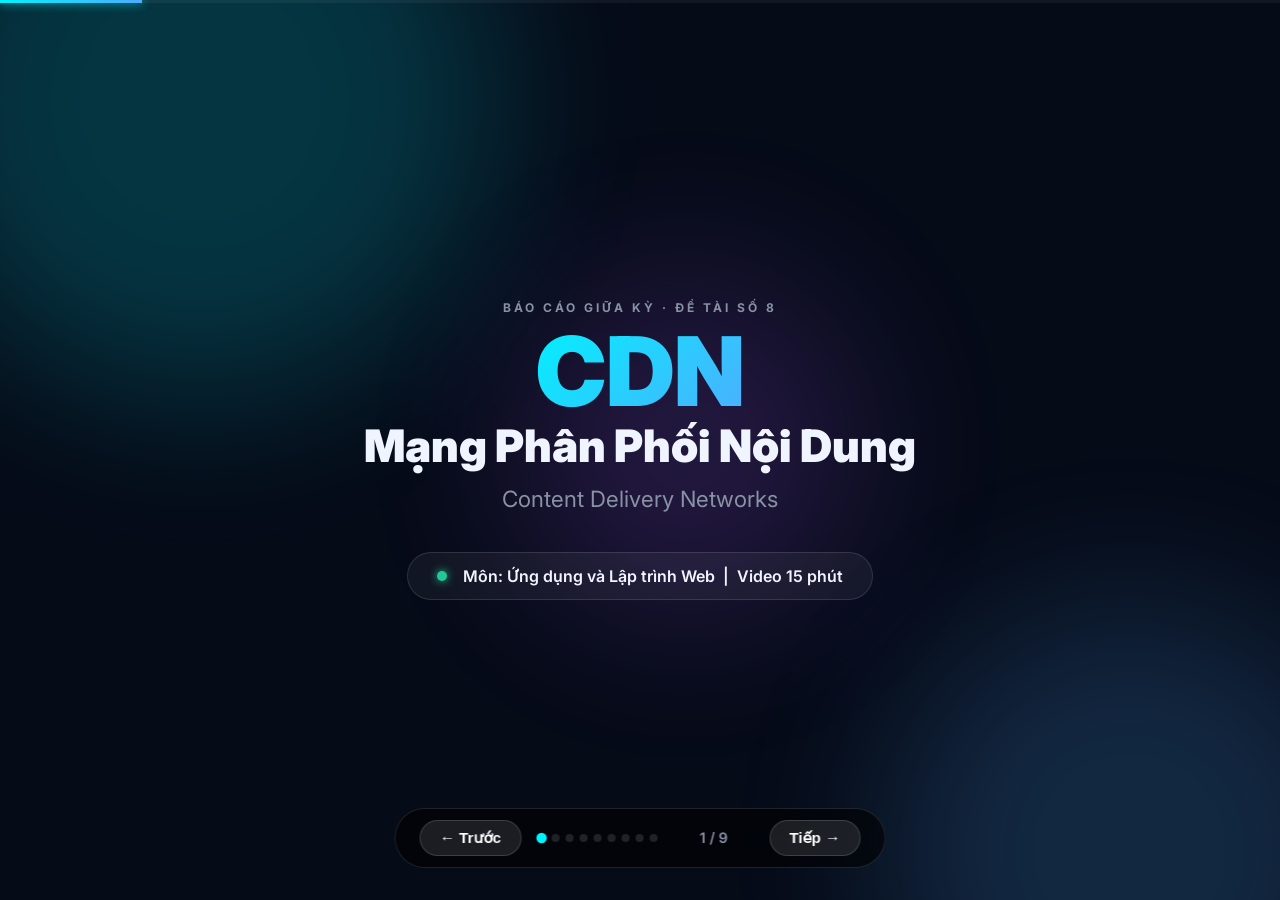
==== slides/slide.html @ ad90aac3 "a" ====
<!DOCTYPE html>
<html lang="vi">
<head>
    <meta charset="UTF-8">
    <meta name="viewport" content="width=device-width, initial-scale=1.0">
    <title>CDN – Mạng Phân Phối Nội Dung | Báo Cáo Giữa Kỳ</title>
    <link href="https://fonts.googleapis.com/css2?family=Inter:wght@300;400;600;700;800;900&display=swap" rel="stylesheet">
    <style>
        :root {
            --cyan: #00f2fe;
            --blue: #4facfe;
            --green: #20c997;
            --red: #ff4d4f;
            --yellow: #ffd700;
            --purple: #a855f7;
            --bg: #060b18;
            --card: rgba(255,255,255,0.05);
            --border: rgba(255,255,255,0.12);
            --text: #f0f4ff;
            --muted: #8892a4;
        }

        *, *::before, *::after { box-sizing: border-box; margin: 0; padding: 0; }

        body {
            font-family: 'Inter', sans-serif;
            background: var(--bg);
            color: var(--text);
            height: 100vh;
            overflow: hidden;
            user-select: none;
        }

        /* ── SLIDE CONTAINER ─────────────────────────── */
        .deck { width: 100%; height: 100vh; position: relative; }

        .slide {
            position: absolute;
            inset: 0;
            display: flex;
            flex-direction: column;
            justify-content: center;
            align-items: center;
            padding: 4rem 6rem;
            opacity: 0;
            pointer-events: none;
            transition: opacity 0.6s ease, transform 0.6s ease;
            transform: translateX(60px);
        }

        .slide.active {
            opacity: 1;
            pointer-events: all;
            transform: translateX(0);
        }

        .slide.exit {
            opacity: 0;
            transform: translateX(-60px);
        }

        /* ── ANIMATED BACKGROUND ─────────────────────── */
        .bg-orb {
            position: fixed;
            border-radius: 50%;
            filter: blur(80px);
            opacity: 0.18;
            pointer-events: none;
            animation: drift 12s ease-in-out infinite alternate;
        }

        .bg-orb-1 { width: 600px; height: 600px; background: var(--cyan); top: -200px; left: -100px; animation-delay: 0s; }
        .bg-orb-2 { width: 500px; height: 500px; background: var(--blue); bottom: -200px; right: -100px; animation-delay: -6s; }
        .bg-orb-3 { width: 350px; height: 350px; background: var(--purple); top: 30%; left: 40%; animation-delay: -3s; }

        @keyframes drift {
            0%   { transform: translate(0, 0) scale(1); }
            100% { transform: translate(40px, 30px) scale(1.1); }
        }

        /* ── NAVBAR ──────────────────────────────────── */
        .nav {
            position: fixed;
            bottom: 2rem;
            left: 50%;
            transform: translateX(-50%);
            display: flex;
            align-items: center;
            gap: 1rem;
            background: rgba(0,0,0,0.6);
            backdrop-filter: blur(20px);
            border: 1px solid var(--border);
            border-radius: 50px;
            padding: 0.7rem 1.5rem;
            z-index: 100;
        }

        .nav-btn {
            background: rgba(255,255,255,0.1);
            border: 1px solid rgba(255,255,255,0.15);
            color: white;
            padding: 0.5rem 1.2rem;
            border-radius: 30px;
            font-size: 0.95rem;
            font-weight: 600;
            cursor: pointer;
            transition: all 0.2s;
        }
        .nav-btn:hover { background: var(--cyan); color: #000; border-color: var(--cyan); }

        .slide-counter {
            font-size: 0.9rem;
            color: var(--muted);
            font-weight: 600;
            min-width: 80px;
            text-align: center;
        }

        .pip-row {
            display: flex;
            gap: 6px;
        }

        .pip {
            width: 8px;
            height: 8px;
            border-radius: 50%;
            background: var(--border);
            cursor: pointer;
            transition: all 0.3s;
        }
        .pip.active { background: var(--cyan); transform: scale(1.3); }

        /* ── SLIDE TIME BADGE ────────────────────────── */
        .time-badge {
            display: inline-flex;
            align-items: center;
            gap: 0.4rem;
            background: rgba(0,242,254,0.12);
            border: 1px solid rgba(0,242,254,0.3);
            padding: 0.35rem 1rem;
            border-radius: 30px;
            font-size: 0.8rem;
            font-weight: 700;
            color: var(--cyan);
            letter-spacing: 0.5px;
            margin-bottom: 1.5rem;
            text-transform: uppercase;
        }

        /* ── TYPOGRAPHY ──────────────────────────────── */
        .slide-title {
            font-size: clamp(2rem, 5vw, 3.5rem);
            font-weight: 900;
            line-height: 1.1;
            text-align: center;
            margin-bottom: 1.5rem;
        }

        .gradient-text {
            background: linear-gradient(135deg, var(--cyan), var(--blue));
            -webkit-background-clip: text;
            background-clip: text;
            -webkit-text-fill-color: transparent;
        }

        .gradient-green {
            background: linear-gradient(135deg, var(--green), #4ade80);
            -webkit-background-clip: text;
            background-clip: text;
            -webkit-text-fill-color: transparent;
        }

        .slide-sub {
            font-size: 1.15rem;
            color: var(--muted);
            text-align: center;
            max-width: 700px;
            line-height: 1.7;
        }

        /* ── SECTION LABEL ───────────────────────────── */
        .section-label {
            font-size: 0.75rem;
            text-transform: uppercase;
            letter-spacing: 3px;
            color: var(--muted);
            margin-bottom: 0.5rem;
            font-weight: 700;
        }

        /* ── CARDS / GRID ────────────────────────────── */
        .cards-grid {
            display: grid;
            gap: 1.2rem;
            width: 100%;
            max-width: 900px;
            margin-top: 1rem;
        }

        .cards-grid.col-2 { grid-template-columns: 1fr 1fr; }
        .cards-grid.col-3 { grid-template-columns: 1fr 1fr 1fr; }
        .cards-grid.col-4 { grid-template-columns: 1fr 1fr 1fr 1fr; }

        .card {
            background: var(--card);
            border: 1px solid var(--border);
            border-radius: 16px;
            padding: 1.5rem;
            backdrop-filter: blur(10px);
            transition: transform 0.3s, box-shadow 0.3s;
        }
        .card:hover { transform: translateY(-4px); box-shadow: 0 20px 40px rgba(0,242,254,0.1); }

        .card-icon { font-size: 2rem; margin-bottom: 0.8rem; }
        .card-title { font-size: 1rem; font-weight: 700; margin-bottom: 0.4rem; color: var(--cyan); }
        .card-body { font-size: 0.88rem; color: var(--muted); line-height: 1.6; }

        /* ── COMPARISON CARD ─────────────────────────── */
        .compare-grid {
            display: grid;
            grid-template-columns: 1fr auto 1fr;
            gap: 1.5rem;
            align-items: center;
            width: 100%;
            max-width: 900px;
            margin-top: 1rem;
        }

        .compare-card {
            background: var(--card);
            border-radius: 20px;
            padding: 2rem;
            text-align: center;
            border: 1px solid var(--border);
        }

        .compare-card.bad { border-color: rgba(255,77,79,0.3); }
        .compare-card.good { border-color: rgba(32,201,151,0.3); }

        .compare-metric {
            font-size: 3.5rem;
            font-weight: 900;
        }
        .compare-metric.red { color: var(--red); }
        .compare-metric.green { color: var(--green); }

        .compare-label {
            font-size: 0.85rem;
            color: var(--muted);
            margin-top: 0.4rem;
        }

        .vs-badge {
            font-size: 1.5rem;
            font-weight: 900;
            color: var(--muted);
            background: rgba(255,255,255,0.05);
            border: 1px solid var(--border);
            border-radius: 50%;
            width: 60px;
            height: 60px;
            display: flex;
            align-items: center;
            justify-content: center;
        }

        /* ── FLOW DIAGRAM ────────────────────────────── */
        .flow {
            display: flex;
            align-items: center;
            gap: 0.8rem;
            flex-wrap: wrap;
            justify-content: center;
            margin-top: 1.5rem;
        }

        .flow-node {
            background: var(--card);
            border: 1px solid var(--border);
            border-radius: 12px;
            padding: 0.8rem 1.2rem;
            text-align: center;
            font-size: 0.85rem;
            font-weight: 600;
        }
        .flow-node.highlight { border-color: var(--cyan); color: var(--cyan); background: rgba(0,242,254,0.08); }
        .flow-node.hit { border-color: var(--green); color: var(--green); background: rgba(32,201,151,0.08); }
        .flow-node.miss { border-color: var(--red); color: var(--red); background: rgba(255,77,79,0.08); }

        .flow-arrow { color: var(--cyan); font-size: 1.3rem; }

        /* ── CODE BLOCK ──────────────────────────────── */
        .code-block {
            background: rgba(0,0,0,0.5);
            border: 1px solid var(--border);
            border-radius: 12px;
            padding: 1.2rem 1.5rem;
            font-family: 'Courier New', monospace;
            font-size: 0.9rem;
            color: #7ef0b7;
            line-height: 1.8;
            margin-top: 1rem;
            width: 100%;
            max-width: 700px;
        }

        .code-key { color: var(--cyan); }
        .code-val { color: #ffd700; }

        /* ── VENDOR CARDS ────────────────────────────── */
        .vendor-logo {
            font-size: 2.5rem;
            margin-bottom: 0.5rem;
        }

        /* ── PROGRESS BAR ────────────────────────────── */
        .progress-bar-wrap {
            position: fixed;
            top: 0; left: 0; right: 0;
            height: 3px;
            background: rgba(255,255,255,0.05);
            z-index: 200;
        }
        .progress-bar {
            height: 100%;
            background: linear-gradient(90deg, var(--cyan), var(--blue));
            transition: width 0.5s ease;
            box-shadow: 0 0 10px var(--cyan);
        }

        /* ── SLIDE-SPECIFIC ──────────────────────────── */

        /* Title */
        #s0 .giant-title {
            font-size: clamp(3rem, 8vw, 6rem);
            font-weight: 900;
            line-height: 1;
            text-align: center;
        }
        #s0 .subtitle {
            font-size: 1.4rem;
            color: var(--muted);
            text-align: center;
            margin-top: 1rem;
        }
        #s0 .author-chip {
            margin-top: 2.5rem;
            display: flex;
            align-items: center;
            gap: 1rem;
            background: var(--card);
            border: 1px solid var(--border);
            border-radius: 50px;
            padding: 0.8rem 1.8rem;
            font-weight: 600;
        }
        #s0 .dot {
            width: 10px; height: 10px;
            border-radius: 50%;
            background: var(--green);
            box-shadow: 0 0 8px var(--green);
            animation: pulse 2s infinite;
        }
        @keyframes pulse {
            0%, 100% { opacity: 1; transform: scale(1); }
            50% { opacity: 0.5; transform: scale(1.3); }
        }

        /* Highlight box */
        .highlight-box {
            background: linear-gradient(135deg, rgba(0,242,254,0.08), rgba(79,172,254,0.08));
            border: 1px solid rgba(0,242,254,0.25);
            border-radius: 16px;
            padding: 1.2rem 1.8rem;
            font-size: 1rem;
            line-height: 1.7;
            max-width: 800px;
            margin-top: 1rem;
        }

        .step-list {
            list-style: none;
            display: flex;
            flex-direction: column;
            gap: 0.9rem;
            width: 100%;
            max-width: 800px;
            margin-top: 1rem;
        }
        .step-list li {
            display: flex;
            align-items: flex-start;
            gap: 1rem;
            background: var(--card);
            border: 1px solid var(--border);
            border-radius: 12px;
            padding: 1rem 1.2rem;
            font-size: 0.95rem;
            line-height: 1.5;
        }
        .step-list .step-num {
            background: linear-gradient(135deg, var(--cyan), var(--blue));
            color: #000;
            font-weight: 800;
            min-width: 32px;
            height: 32px;
            border-radius: 50%;
            display: flex;
            align-items: center;
            justify-content: center;
            font-size: 0.85rem;
            flex-shrink: 0;
        }
        .step-list .step-label { font-weight: 700; color: var(--cyan); }

        /* Conclusion slide */
        #s8 .big-quote {
            font-size: clamp(1.2rem, 2.5vw, 1.6rem);
            font-weight: 700;
            text-align: center;
            line-height: 1.6;
            max-width: 800px;
            opacity: 0.9;
        }

        .tag-row {
            display: flex;
            flex-wrap: wrap;
            gap: 0.8rem;
            justify-content: center;
            margin-top: 1.5rem;
        }
        .tag {
            padding: 0.4rem 1rem;
            border-radius: 30px;
            font-size: 0.85rem;
            font-weight: 700;
            border: 1px solid;
        }
        .tag-cyan { color: var(--cyan); border-color: var(--cyan); background: rgba(0,242,254,0.08); }
        .tag-green { color: var(--green); border-color: var(--green); background: rgba(32,201,151,0.08); }
        .tag-purple { color: var(--purple); border-color: var(--purple); background: rgba(168,85,247,0.08); }
        .tag-yellow { color: var(--yellow); border-color: var(--yellow); background: rgba(255,215,0,0.08); }
    </style>
</head>
<body>

<!-- PROGRESS BAR -->
<div class="progress-bar-wrap"><div class="progress-bar" id="progress"></div></div>

<!-- BACKGROUND ORBS -->
<div class="bg-orb bg-orb-1"></div>
<div class="bg-orb bg-orb-2"></div>
<div class="bg-orb bg-orb-3"></div>

<div class="deck" id="deck">

    <!-- ─── SLIDE 0: TITLE ──────────────────────────────── -->
    <div class="slide active" id="s0">
        <div class="section-label">Báo Cáo Giữa Kỳ · Đề Tài Số 8</div>
        <div class="giant-title">
            <span class="gradient-text">CDN</span>
        </div>
        <div class="giant-title" style="font-size: clamp(1.8rem,4vw,2.8rem); margin-top:0.3rem; color: var(--text);">
            Mạng Phân Phối Nội Dung
        </div>
        <div class="subtitle">Content Delivery Networks</div>
        <div class="author-chip">
            <div class="dot"></div>
            <span>Môn: Ứng dụng và Lập trình Web&nbsp;&nbsp;|&nbsp;&nbsp;Video 15 phút</span>
        </div>
    </div>

    <!-- ─── SLIDE 1: VẤN ĐỀ ────────────────────────────── -->
    <div class="slide" id="s1">
        <div class="time-badge">⏱ 0:00 – 4:00 · Lý Thuyết</div>
        <div class="section-label">Bài Toán Đặt Ra</div>
        <div class="slide-title">
            "World Wide <span class="gradient-text">Wait</span>"
        </div>
        <div class="slide-sub">
            Máy chủ duy nhất ở Mỹ phải phục vụ toàn bộ người dùng thế giới
            → Độ trễ cáp quang biển lên đến <strong style="color:var(--red)">300+ ms</strong>
        </div>
        <div class="compare-grid" style="max-width:800px; margin-top:2rem;">
            <div class="compare-card bad">
                <div style="font-size:2rem">🐢</div>
                <div class="compare-metric red">350ms</div>
                <div class="compare-label">TTFB – Không có CDN<br><small>Hà Nội → New York → Hà Nội</small></div>
            </div>
            <div class="vs-badge">VS</div>
            <div class="compare-card good">
                <div style="font-size:2rem">⚡</div>
                <div class="compare-metric green">&lt;30ms</div>
                <div class="compare-label">TTFB – Có CDN<br><small>Hà Nội → PoP Việt Nam</small></div>
            </div>
        </div>
    </div>

    <!-- ─── SLIDE 2: CDN HOẠT ĐỘNG NHƯ THỀ NÀO ─────────── -->
    <div class="slide" id="s2">
        <div class="time-badge">⏱ 1:30 – 4:00 · Kiến Trúc</div>
        <div class="section-label">Nguyên Lý Hoạt Động</div>
        <div class="slide-title">Caching Points <span class="gradient-text">(PoPs)</span></div>
        <div class="flow">
            <div class="flow-node">👤 Người dùng<br><small style="color:var(--muted)">Hà Nội, VN</small></div>
            <div class="flow-arrow">→</div>
            <div class="flow-node highlight">🌐 BGP Anycast<br><small>Định tuyến thông minh</small></div>
            <div class="flow-arrow">→</div>
            <div class="flow-node hit">⚡ Edge PoP<br><small>TP. HCM / Singapore</small></div>
            <div class="flow-arrow" style="color:var(--muted)">~~</div>
            <div class="flow-node miss">🏢 Origin Server<br><small>Ít khi cần đến</small></div>
        </div>
        <div class="highlight-box" style="margin-top:1.8rem">
            <strong style="color:var(--cyan)">Giao thức BGP Anycast:</strong>
            Tự động định tuyến lưu lượng tới trạm Edge Server <em>gần nhất về mặt vật lý</em>.
            Dữ liệu được Cache tại PoP → phản hồi ngay lập tức mà không cần chạm Origin.
        </div>
    </div>

    <!-- ─── SLIDE 3: 4 LỢI ÍCH ─────────────────────────── -->
    <div class="slide" id="s3">
        <div class="time-badge">⏱ 4:00 – 6:00 · Lợi Ích</div>
        <div class="section-label">Tại Sao Cần CDN?</div>
        <div class="slide-title">4 Lợi Ích <span class="gradient-text">Sống Còn</span></div>
        <div class="cards-grid col-2" style="max-width:860px">
            <div class="card">
                <div class="card-icon">🚀</div>
                <div class="card-title">Hiệu Suất (Performance)</div>
                <div class="card-body">Rút ngắn TTFB từ hàng trăm ms xuống còn <strong style="color:var(--green)">&lt; 30ms</strong>. Cache tại Edge = phản hồi tốc độ ánh sáng.</div>
            </div>
            <div class="card">
                <div class="card-icon">🛡️</div>
                <div class="card-title">Độ Sẵn Sàng (Availability)</div>
                <div class="card-body">Origin sập? Edge dùng <strong>Stale Data</strong> để tiếp tục phục vụ. Người dùng không biết web đang gặp sự cố.</div>
            </div>
            <div class="card">
                <div class="card-icon">📈</div>
                <div class="card-title">Khả Năng Mở Rộng (Scalability)</div>
                <div class="card-body">Lên đến <strong style="color:var(--cyan)">90%</strong> lưu lượng Flash Sale bị CDN hấp thụ trước khi chạm Origin Server.</div>
            </div>
            <div class="card">
                <div class="card-icon">🔒</div>
                <div class="card-title">Bảo Mật (Security)</div>
                <div class="card-body">Tấm khiên chắn DDoS khổng lồ bằng tổng băng thông phân tán của hàng trăm PoP trên toàn cầu.</div>
            </div>
        </div>
    </div>

    <!-- ─── SLIDE 4: NHÀ CUNG CẤP ─────────────────────── -->
    <div class="slide" id="s4">
        <div class="time-badge">⏱ 6:00 – 8:00 · So Sánh</div>
        <div class="section-label">Thị Trường CDN Toàn Cầu</div>
        <div class="slide-title">Các Nền Tảng <span class="gradient-text">Phổ Biến</span></div>
        <div class="cards-grid col-4" style="max-width:1100px">
            <div class="card" style="border-color: rgba(245,130,32,0.4); text-align:center">
                <div class="vendor-logo">🟠</div>
                <div class="card-title" style="font-size:1.1rem; color:#f58220">Cloudflare</div>
                <div class="card-body">Proxy DNS + Custom Rules. Phổ cập nhất cho startup. <strong style="color:var(--cyan)">Dùng trong Demo.</strong></div>
            </div>
            <div class="card" style="border-color: rgba(0,95,190,0.4); text-align:center">
                <div class="vendor-logo">🔵</div>
                <div class="card-title" style="font-size:1.1rem; color:#005fbe">Akamai</div>
                <div class="card-body">"Bác cả viễn thông". Chuyên hạ tầng streaming Media khổng lồ như Netflix.</div>
            </div>
            <div class="card" style="border-color: rgba(255,153,0,0.4); text-align:center">
                <div class="vendor-logo">🟡</div>
                <div class="card-title" style="font-size:1.1rem; color:#ff9900">AWS CloudFront</div>
                <div class="card-body">Sinh ra trong AWS. Tích hợp S3, Lambda. Lý tưởng cho dự án dùng hệ sinh thái Amazon.</div>
            </div>
            <div class="card" style="border-color: rgba(255,255,255,0.4); text-align:center">
                <div class="vendor-logo" style="color: #fff;">▲</div>
                <div class="card-title" style="font-size:1.1rem; color:#ffffff">Vercel / Netlify</div>
                <div class="card-body">Mạng Edge Network chuyên biệt cho giới Frontend Web (Next.js, React).</div>
            </div>
        </div>
    </div>

    <!-- ─── SLIDE 5: DEMO TTFB ─────────────────────────── -->
    <div class="slide" id="s5">
        <div class="time-badge">⏱ 8:00 – 11:00 · Thực Nghiệm 1</div>
        <div class="section-label">Demo Trực Tiếp</div>
        <div class="slide-title">Đo Lường <span class="gradient-text">TTFB</span></div>
        <ul class="step-list">
            <li>
                <div class="step-num">1</div>
                <div><span class="step-label">Mở từ ổ cứng cục bộ:</span> Giao diện Dashboard báo <span style="color:var(--yellow)">⚠ Vàng</span> – chưa có CDN relay.</div>
            </li>
            <li>
                <div class="step-num">2</div>
                <div><span class="step-label">Chuyển sang Github Pages:</span> TTFB tụt xuống <span style="color:var(--green)">⚡ &lt;40ms</span> – Fastly Edge PoP Châu Á đã bắt tín hiệu.</div>
            </li>
            <li>
                <div class="step-num">3</div>
                <div><span class="step-label">Ô số 3 báo "HIT":</span> Header <code style="color:var(--cyan)">X-Cache: HIT</code> được JS bắt thành công từ Fastly CDN.</div>
            </li>
        </ul>
        <div class="code-block">
            <span class="code-key">const</span> nav = performance.getEntriesByType(<span class="code-val">"navigation"</span>)[0];<br>
            <span class="code-key">const</span> ttfb = nav.responseStart - nav.requestStart; <span style="color:var(--muted)">// ← TTFB chính xác</span>
        </div>
    </div>

    <!-- ─── SLIDE 6: CACHE INVALIDATION ───────────────── -->
    <div class="slide" id="s6">
        <div class="time-badge">⏱ 11:00 – 13:00 · Thực Nghiệm 2</div>
        <div class="section-label">Demo Invalidation Trực Tiếp</div>
        <div class="slide-title">Cache <span class="gradient-text">Invalidation</span></div>
        <ul class="step-list">
            <li>
                <div class="step-num">1</div>
                <div><span class="step-label">Nút "Cập nhật App":</span> Giả lập việc thay đổi mã nguồn Origin và cấp lệnh <strong>Purge Cache</strong> toàn cầu.</div>
            </li>
            <li>
                <div class="step-num">2</div>
                <div><span class="step-label">Lần quét 1 (Cache MISS):</span> TTFB vọt lên mức cao (>250ms) vì CDN đã xóa bản cũ và phải quay về Mỹ kéo bản mới.</div>
            </li>
            <li>
                <div class="step-num">3</div>
                <div><span class="step-label">Lần quét 2 (Cache HIT):</span> TTFB giảm xuống cực thấp (<40ms) vì bản mới đã được lưu đệm tại PoP SEA.</div>
            </li>
            <li>
                <div class="step-num">4</div>
                <div><span class="step-label">Kết luận:</span> Chứng minh cơ chế kiểm soát tính tức thời của dữ liệu trên mạng lưới CDN phân tán.</div>
            </li>
        </ul>
    </div>

    <!-- ─── SLIDE 7: CUSTOM RULES ──────────────────────── -->
    <div class="slide" id="s7">
        <div class="time-badge">⏱ 13:00 – 15:00 · Thực Nghiệm 3</div>
        <div class="section-label">Yêu Cầu REQ-3</div>
        <div class="slide-title">Custom Rules / <span class="gradient-text">Page Rules</span></div>
        <ul class="step-list">
            <li>
                <div class="step-num">1</div>
                <div><span class="step-label">Tạo Page Rule trên Cloudflare:</span> <code style="color:var(--cyan)">*domain.com/*</code> → <strong>Cache Level: Cache Everything</strong></div>
            </li>
            <li>
                <div class="step-num">2</div>
                <div><span class="step-label">Kích hoạt Rule:</span> Bật trạng thái Active – Cloudflare ép Cache toàn bộ tài nguyên tĩnh bất kể cài đặt máy chủ gốc.</div>
            </li>
            <li>
                <div class="step-num">3</div>
                <div><span class="step-label">Kiểm tra F12 → Network:</span> Response Header trả về <code style="color:var(--green)">CF-Cache-Status: HIT</code> ngay lần F5 đầu tiên.</div>
            </li>
        </ul>
        <div class="code-block">
            <span class="code-key">CF-Cache-Status:</span> <span class="code-val">HIT</span>&nbsp;&nbsp;&nbsp;&nbsp;&nbsp;<span style="color:var(--muted)">← Custom Rule đang hoạt động!</span><br>
            <span class="code-key">X-Cache:</span> <span class="code-val">HIT</span>&nbsp;&nbsp;&nbsp;&nbsp;&nbsp;&nbsp;&nbsp;&nbsp;&nbsp;&nbsp;<span style="color:var(--muted)">← Fastly CDN (Github Pages)</span>
        </div>
    </div>

    <!-- ─── SLIDE 8: KẾT LUẬN ──────────────────────────── -->
    <div class="slide" id="s8">
        <div class="time-badge">✅ Kết Luận</div>
        <div class="section-label">Tổng Kết Đề Tài Số 8</div>
        <div class="big-quote">
            "Thế giới lập trình mạng đã không còn nằm ở lõi Trung tâm —
            mà dời trọn sức mạnh ra <span class="gradient-text">Edge Computing</span>
            thông qua các Caching Points phân tán toàn cầu."
        </div>
        <div class="tag-row">
            <span class="tag tag-cyan">⚡ TTFB &lt; 30ms</span>
            <span class="tag tag-green">✅ Cache Invalidation</span>
            <span class="tag tag-purple">🔧 Custom Page Rules</span>
            <span class="tag tag-yellow">🌐 BGP Anycast + PoPs</span>
        </div>
        <div style="margin-top:2rem; font-size:1.1rem; color:var(--muted); text-align:center">
            Cảm ơn Thầy/Cô đã lắng nghe! 🙏<br>
            <a href="https://chimpk.github.io/cdn-demo-midterm/" target="_blank"
               style="color:var(--cyan); text-decoration:none; font-weight:700; font-size:0.95rem">
                🔗 Live Demo: chimpk.github.io/cdn-demo-midterm
            </a>
        </div>
    </div>

</div><!-- /deck -->

<!-- NAVIGATION -->
<div class="nav">
    <button class="nav-btn" id="prevBtn" onclick="changeSlide(-1)">← Trước</button>
    <div class="pip-row" id="pips"></div>
    <div class="slide-counter" id="counter">1 / 9</div>
    <button class="nav-btn" id="nextBtn" onclick="changeSlide(1)">Tiếp →</button>
</div>

<script>
    const slides = document.querySelectorAll('.slide');
    const pipsContainer = document.getElementById('pips');
    const counter = document.getElementById('counter');
    const progress = document.getElementById('progress');
    let current = 0;

    // Build pips
    slides.forEach((_, i) => {
        const p = document.createElement('div');
        p.className = 'pip' + (i === 0 ? ' active' : '');
        p.onclick = () => goTo(i);
        pipsContainer.appendChild(p);
    });

    function updateProgress() {
        const pct = ((current + 1) / slides.length) * 100;
        progress.style.width = pct + '%';
        counter.textContent = `${current + 1} / ${slides.length}`;
        document.querySelectorAll('.pip').forEach((p, i) => {
            p.classList.toggle('active', i === current);
        });
    }

    function goTo(n) {
        if (n < 0 || n >= slides.length) return;
        slides[current].classList.add('exit');
        slides[current].classList.remove('active');
        setTimeout(() => slides[current < n ? current : n + 1]?.classList.remove('exit'), 600);

        // Clean up
        slides.forEach(s => { s.classList.remove('active', 'exit'); });
        current = n;
        slides[current].classList.add('active');
        updateProgress();
    }

    function changeSlide(dir) {
        const next = current + dir;
        if (next < 0 || next >= slides.length) return;

        const outDir = dir > 0 ? -60 : 60;
        slides[current].style.transform = `translateX(${outDir}px)`;
        slides[current].style.opacity = '0';

        setTimeout(() => {
            slides[current].classList.remove('active');
            slides[current].style.transform = '';
            slides[current].style.opacity = '';
            current = next;
            slides[current].style.transform = `translateX(${-outDir}px)`;
            slides[current].style.opacity = '0';
            slides[current].classList.add('active');

            requestAnimationFrame(() => {
                requestAnimationFrame(() => {
                    slides[current].style.transform = '';
                    slides[current].style.opacity = '';
                });
            });
            updateProgress();
        }, 250);
    }

    // Keyboard navigation
    document.addEventListener('keydown', e => {
        if (e.key === 'ArrowRight' || e.key === ' ' || e.key === 'PageDown') changeSlide(1);
        if (e.key === 'ArrowLeft' || e.key === 'PageUp') changeSlide(-1);
    });

    updateProgress();
</script>
</body>
</html>
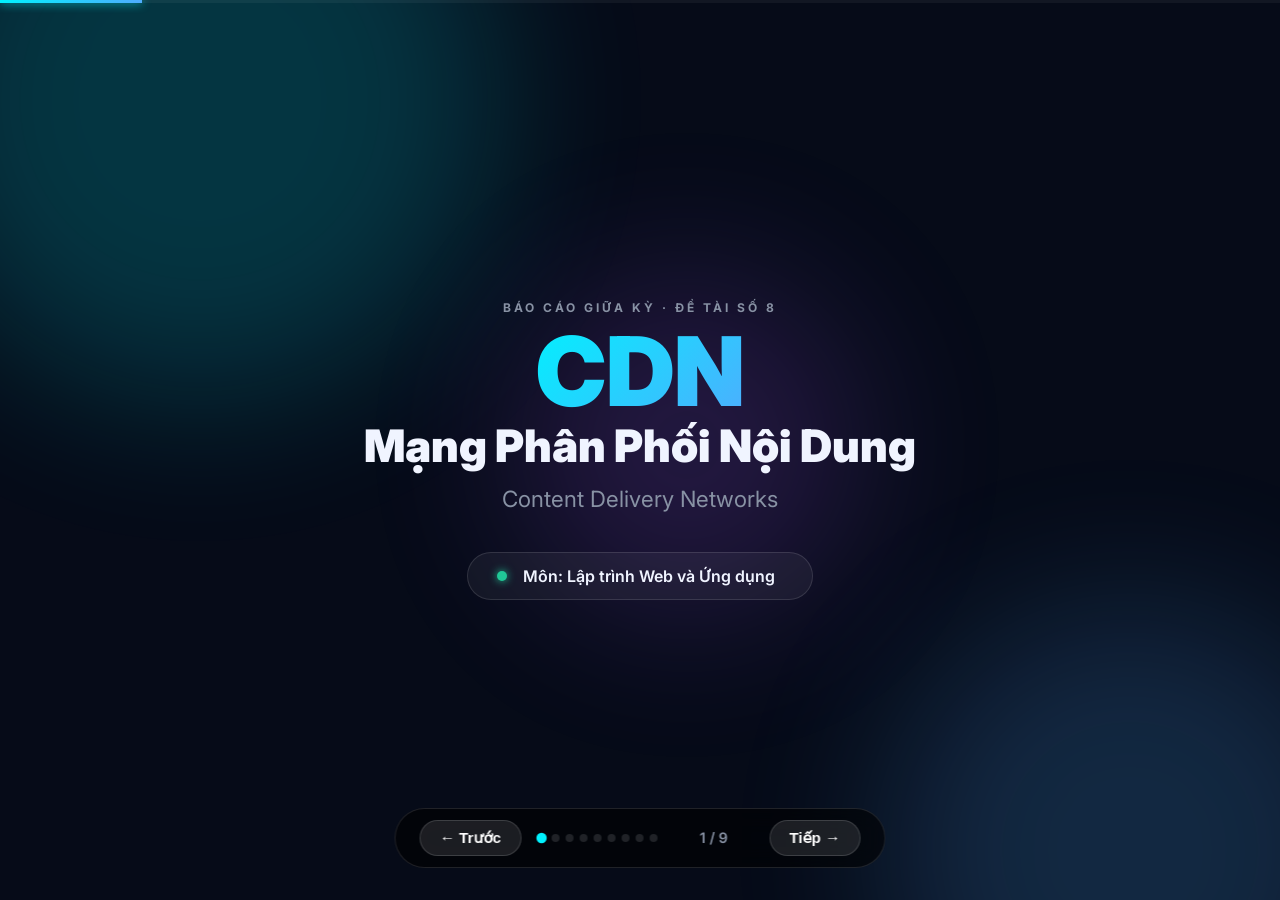
==== commit 465359a9: "a" ====
--- a/slides/slide.html
+++ b/slides/slide.html
@@ -468,7 +468,7 @@
         <div class="subtitle">Content Delivery Networks</div>
         <div class="author-chip">
             <div class="dot"></div>
-            <span>Môn: Ứng dụng và Lập trình Web&nbsp;&nbsp;|&nbsp;&nbsp;Video 15 phút</span>
+            <span>Môn: Lập trình Web và Ứng dụng&nbsp;&nbsp;</span>
         </div>
     </div>
 
@@ -492,7 +492,7 @@
             <div class="vs-badge">VS</div>
             <div class="compare-card good">
                 <div style="font-size:2rem">⚡</div>
-                <div class="compare-metric green">&lt;30ms</div>
+                <div class="compare-metric green">&lt;50ms</div>
                 <div class="compare-label">TTFB – Có CDN<br><small>Hà Nội → PoP Việt Nam</small></div>
             </div>
         </div>
@@ -528,7 +528,7 @@
             <div class="card">
                 <div class="card-icon">🚀</div>
                 <div class="card-title">Hiệu Suất (Performance)</div>
-                <div class="card-body">Rút ngắn TTFB từ hàng trăm ms xuống còn <strong style="color:var(--green)">&lt; 30ms</strong>. Cache tại Edge = phản hồi tốc độ ánh sáng.</div>
+                <div class="card-body">Rút ngắn TTFB từ hàng trăm ms xuống còn <strong style="color:var(--green)">&lt; 50ms</strong>. Cache tại Edge = phản hồi tốc độ ánh sáng.</div>
             </div>
             <div class="card">
                 <div class="card-icon">🛡️</div>
@@ -557,7 +557,7 @@
             <div class="card" style="border-color: rgba(245,130,32,0.4); text-align:center">
                 <div class="vendor-logo">🟠</div>
                 <div class="card-title" style="font-size:1.1rem; color:#f58220">Cloudflare</div>
-                <div class="card-body">Proxy DNS + Custom Rules. Phổ cập nhất cho startup. <strong style="color:var(--cyan)">Dùng trong Demo.</strong></div>
+                <div class="card-body">Proxy DNS + Custom Rules + WAF. Phổ cập nhất cho startup và developer.</div>
             </div>
             <div class="card" style="border-color: rgba(0,95,190,0.4); text-align:center">
                 <div class="vendor-logo">🔵</div>
@@ -571,8 +571,8 @@
             </div>
             <div class="card" style="border-color: rgba(255,255,255,0.4); text-align:center">
                 <div class="vendor-logo" style="color: #fff;">▲</div>
-                <div class="card-title" style="font-size:1.1rem; color:#ffffff">Vercel / Netlify</div>
-                <div class="card-body">Mạng Edge Network chuyên biệt cho giới Frontend Web (Next.js, React).</div>
+                <div class="card-title" style="font-size:1.1rem; color:#ffffff">Fastly / Vercel / Netlify</div>
+                <div class="card-body">Edge Network cho Frontend. <strong style="color:var(--cyan)">Github Pages dùng Fastly — Demo sử dụng CDN này.</strong></div>
             </div>
         </div>
     </div>
@@ -581,24 +581,27 @@
     <div class="slide" id="s5">
         <div class="time-badge">⏱ 8:00 – 11:00 · Thực Nghiệm 1</div>
         <div class="section-label">Demo Trực Tiếp</div>
-        <div class="slide-title">Đo Lường <span class="gradient-text">TTFB</span></div>
+        <div class="slide-title">Đo Lường <span class="gradient-text">TTFB</span>: Local vs CDN</div>
         <ul class="step-list">
             <li>
                 <div class="step-num">1</div>
-                <div><span class="step-label">Mở từ ổ cứng cục bộ:</span> Giao diện Dashboard báo <span style="color:var(--yellow)">⚠ Vàng</span> – chưa có CDN relay.</div>
+                <div><span class="step-label">Mở từ ổ cứng (file://):</span> Dashboard báo <span style="color:var(--red)">🐢 Đỏ</span> — Image Probes đo tới HTTPBin/Ipify/Ident (US) ≈ <strong style="color:var(--red)">300ms</strong></div>
             </li>
             <li>
                 <div class="step-num">2</div>
-                <div><span class="step-label">Chuyển sang Github Pages:</span> TTFB tụt xuống <span style="color:var(--green)">⚡ &lt;40ms</span> – Fastly Edge PoP Châu Á đã bắt tín hiệu.</div>
+                <div><span class="step-label">Chuyển sang Github Pages:</span> Fetch API đo TTFB qua Fastly Edge PoP → <span style="color:var(--green)">⚡ &lt;50ms</span> — nhanh hơn ~6–8 lần.</div>
             </li>
             <li>
                 <div class="step-num">3</div>
-                <div><span class="step-label">Ô số 3 báo "HIT":</span> Header <code style="color:var(--cyan)">X-Cache: HIT</code> được JS bắt thành công từ Fastly CDN.</div>
+                <div><span class="step-label">Ô Cache Header:</span> JS bắt <code style="color:var(--cyan)">X-Cache: HIT</code> từ Fastly CDN — bằng chứng Edge đang phục vụ.</div>
             </li>
         </ul>
         <div class="code-block">
-            <span class="code-key">const</span> nav = performance.getEntriesByType(<span class="code-val">"navigation"</span>)[0];<br>
-            <span class="code-key">const</span> ttfb = nav.responseStart - nav.requestStart; <span style="color:var(--muted)">// ← TTFB chính xác</span>
+            <span style="color:var(--muted)">// Local: Image Probe vượt CORS file://</span><br>
+            <span class="code-key">const</span> img = <span class="code-key">new</span> Image(); img.src = url + <span class="code-val">'?_nc='</span> + Date.now();<br>
+            <span style="color:var(--muted)">// CDN: Fetch + Resource Timing API</span><br>
+            <span class="code-key">const</span> entry = performance.getEntriesByName(url)[0];<br>
+            <span class="code-key">const</span> ttfb = entry.responseStart - entry.requestStart;
         </div>
     </div>
 
@@ -610,15 +613,15 @@
         <ul class="step-list">
             <li>
                 <div class="step-num">1</div>
-                <div><span class="step-label">Nút "Cập nhật App":</span> Giả lập việc thay đổi mã nguồn Origin và cấp lệnh <strong>Purge Cache</strong> toàn cầu.</div>
+                <div><span class="step-label">Nút "Cập nhật App":</span> Thêm version query (?v=2) vào URL (<strong>Cache Busting</strong>) — CDN xem đây là URL mới, buộc phải tải lại từ Origin.</div>
             </li>
             <li>
                 <div class="step-num">2</div>
-                <div><span class="step-label">Lần quét 1 (Cache MISS):</span> TTFB vọt lên mức cao (>250ms) vì CDN đã xóa bản cũ và phải quay về Mỹ kéo bản mới.</div>
+                <div><span class="step-label">Lần quét 1 (Cache MISS):</span> TTFB vọt lên mức cao vì CDN chưa có bản mới trong Cache, phải quay về Origin kéo dữ liệu.</div>
             </li>
             <li>
                 <div class="step-num">3</div>
-                <div><span class="step-label">Lần quét 2 (Cache HIT):</span> TTFB giảm xuống cực thấp (<40ms) vì bản mới đã được lưu đệm tại PoP SEA.</div>
+                <div><span class="step-label">Lần quét 2 (Cache HIT):</span> TTFB giảm xuống cực thấp (<50ms) vì bản mới đã được lưu đệm tại PoP SEA.</div>
             </li>
             <li>
                 <div class="step-num">4</div>
@@ -627,28 +630,32 @@
         </ul>
     </div>
 
-    <!-- ─── SLIDE 7: CUSTOM RULES ──────────────────────── -->
+    <!-- ─── SLIDE 7: CÁC PHƯƠNG PHÁP INVALIDATION ─────── -->
     <div class="slide" id="s7">
-        <div class="time-badge">⏱ 13:00 – 15:00 · Thực Nghiệm 3</div>
-        <div class="section-label">Yêu Cầu REQ-3</div>
-        <div class="slide-title">Custom Rules / <span class="gradient-text">Page Rules</span></div>
-        <ul class="step-list">
-            <li>
-                <div class="step-num">1</div>
-                <div><span class="step-label">Tạo Page Rule trên Cloudflare:</span> <code style="color:var(--cyan)">*domain.com/*</code> → <strong>Cache Level: Cache Everything</strong></div>
-            </li>
-            <li>
-                <div class="step-num">2</div>
-                <div><span class="step-label">Kích hoạt Rule:</span> Bật trạng thái Active – Cloudflare ép Cache toàn bộ tài nguyên tĩnh bất kể cài đặt máy chủ gốc.</div>
-            </li>
-            <li>
-                <div class="step-num">3</div>
-                <div><span class="step-label">Kiểm tra F12 → Network:</span> Response Header trả về <code style="color:var(--green)">CF-Cache-Status: HIT</code> ngay lần F5 đầu tiên.</div>
-            </li>
-        </ul>
-        <div class="code-block">
-            <span class="code-key">CF-Cache-Status:</span> <span class="code-val">HIT</span>&nbsp;&nbsp;&nbsp;&nbsp;&nbsp;<span style="color:var(--muted)">← Custom Rule đang hoạt động!</span><br>
-            <span class="code-key">X-Cache:</span> <span class="code-val">HIT</span>&nbsp;&nbsp;&nbsp;&nbsp;&nbsp;&nbsp;&nbsp;&nbsp;&nbsp;&nbsp;<span style="color:var(--muted)">← Fastly CDN (Github Pages)</span>
+        <div class="time-badge">⏱ 12:30 – 14:00 · Lý Thuyết</div>
+        <div class="section-label">Các Chiến Lược Invalidation</div>
+        <div class="slide-title">4 Phương Pháp <span class="gradient-text">Invalidation</span></div>
+        <div class="cards-grid col-2" style="max-width:900px">
+            <div class="card">
+                <div class="card-icon">⏰</div>
+                <div class="card-title">TTL Expiry</div>
+                <div class="card-body"><code style="color:var(--cyan)">Cache-Control: max-age=86400</code><br>Hết hạn tự nhiên → Edge revalidate về Origin.<br><small>Phù hợp: Ảnh, font, tài nguyên ít thay đổi.</small></div>
+            </div>
+            <div class="card">
+                <div class="card-icon">🚨</div>
+                <div class="card-title">Purge API</div>
+                <div class="card-body">Gọi API xóa Cache toàn cầu tức thì.<br>3 mức: <strong>by URL</strong>, <strong>by Tag</strong>, <strong>Purge All</strong>.<br><small>Phù hợp: Hotfix khẩn cấp.</small></div>
+            </div>
+            <div class="card" style="border-color: rgba(32,201,151,0.3)">
+                <div class="card-icon">🚧</div>
+                <div class="card-title" style="color:var(--green)">Cache Busting ✅</div>
+                <div class="card-body">Thêm <code style="color:var(--cyan)">?v=2</code> vào URL → CDN xem là URL mới.<br><strong style="color:var(--green)">Đã demo trực tiếp ở TN2.</strong><br><small>Phù hợp: Deploy JS/CSS.</small></div>
+            </div>
+            <div class="card">
+                <div class="card-icon">🔄</div>
+                <div class="card-title">Stale-While-Revalidate</div>
+                <div class="card-body">Trả bản cũ + cập nhật ngầm ở nền.<br>Người dùng tiếp theo nhận bản mới.<br><small>Phù hợp: API, tin tức.</small></div>
+            </div>
         </div>
     </div>
 
@@ -662,9 +669,9 @@
             thông qua các Caching Points phân tán toàn cầu."
         </div>
         <div class="tag-row">
-            <span class="tag tag-cyan">⚡ TTFB &lt; 30ms</span>
+            <span class="tag tag-cyan">⚡ TTFB: 300ms → &lt;50ms</span>
             <span class="tag tag-green">✅ Cache Invalidation</span>
-            <span class="tag tag-purple">🔧 Custom Page Rules</span>
+            <span class="tag tag-purple">🔧 4 Chiến Lược Invalidation</span>
             <span class="tag tag-yellow">🌐 BGP Anycast + PoPs</span>
         </div>
         <div style="margin-top:2rem; font-size:1.1rem; color:var(--muted); text-align:center">
